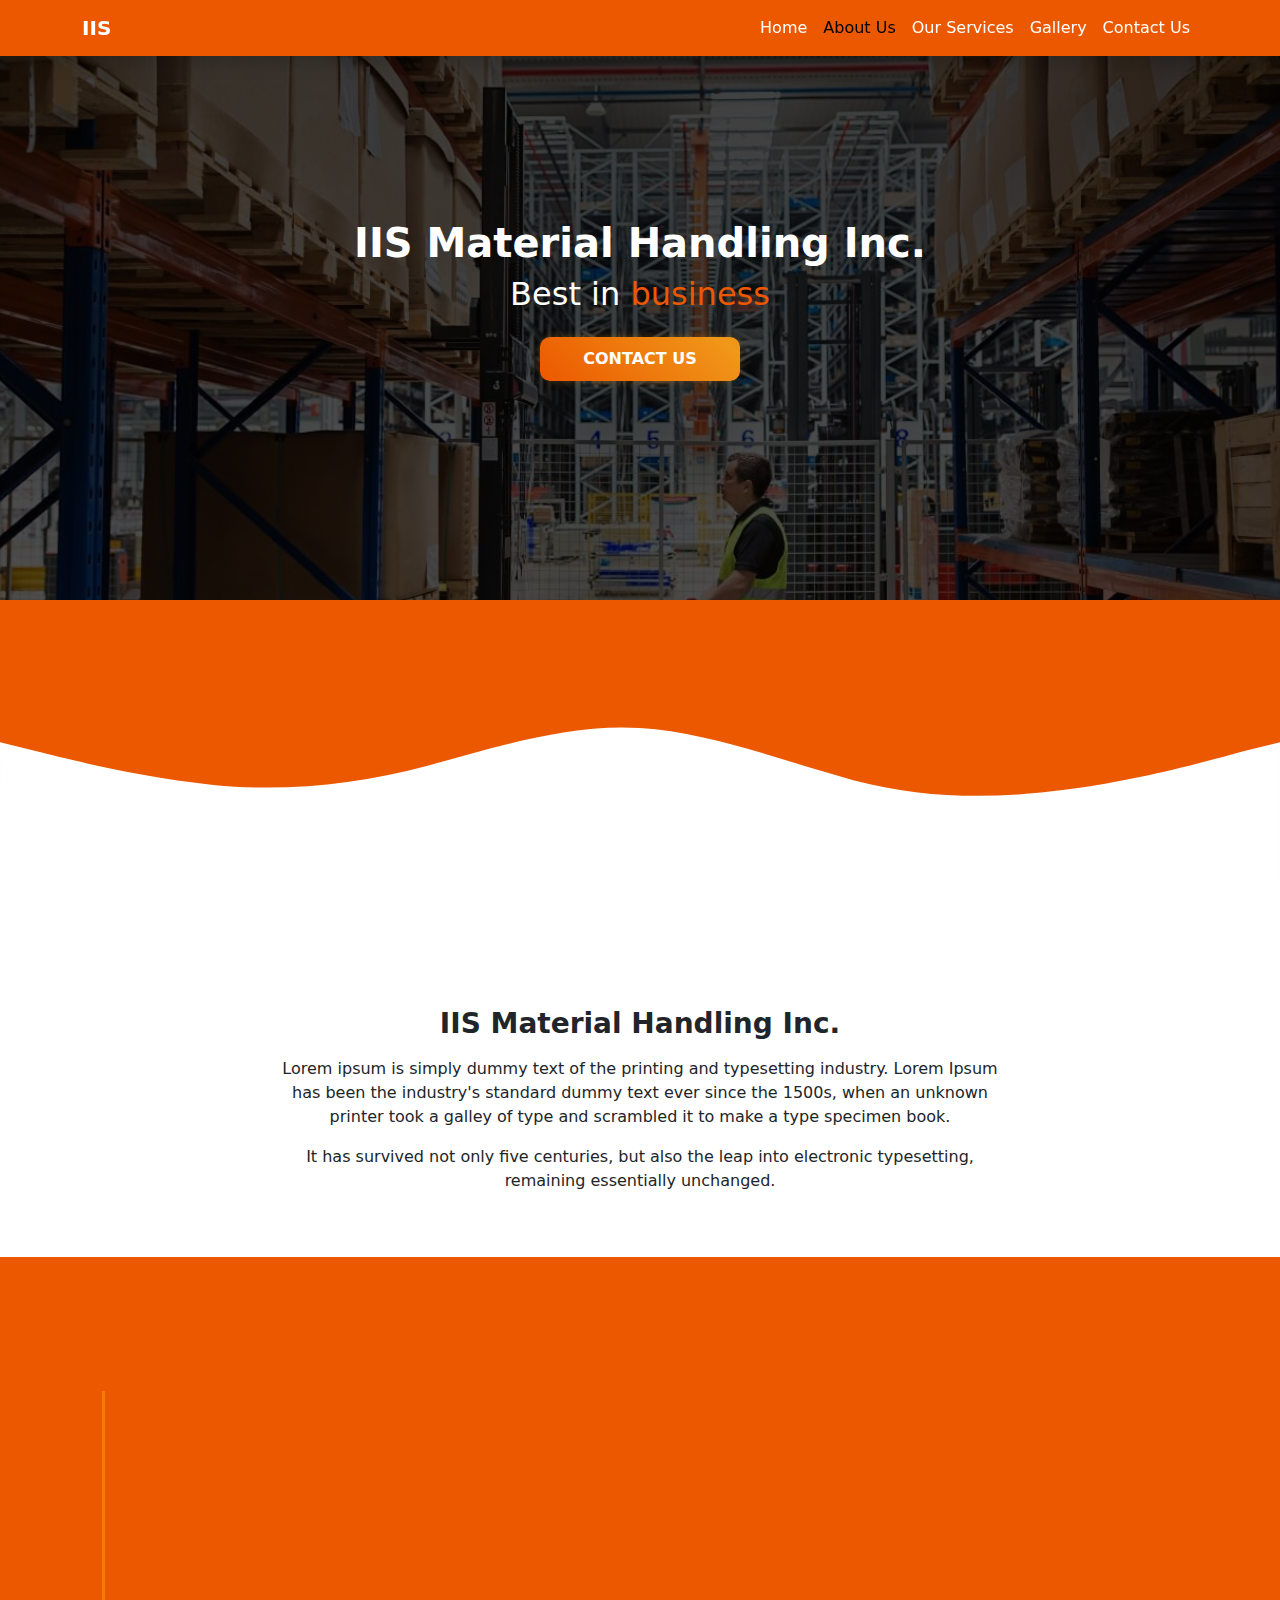
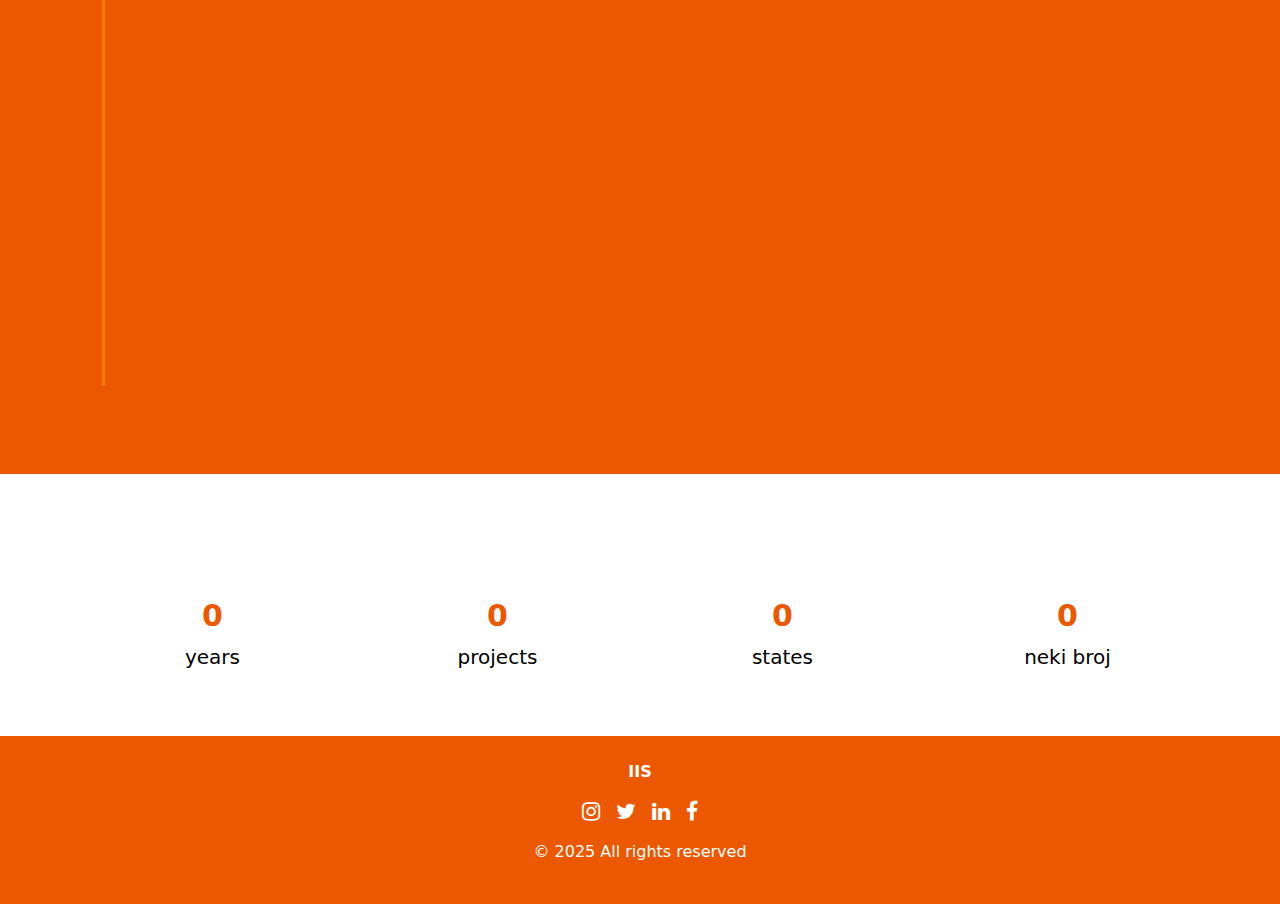
==== about.html @ 19404225 "Added new page about.html, added hrefs on links" ====
<!DOCTYPE html>
<html lang="en">
<head>
    <meta charset="UTF-8">
    <meta name="viewport" content="width=device-width, initial-scale=1.0">
    <title>IIS Material Handling Inc.</title>
    
    <!-- Bootstrap CSS -->
    <link rel="stylesheet" href="https://cdn.jsdelivr.net/npm/bootstrap@5.3.0/dist/css/bootstrap.min.css">
    <link rel="stylesheet" href="assets/style.css">
    <link rel="stylesheet" href="https://cdnjs.cloudflare.com/ajax/libs/font-awesome/4.7.0/css/font-awesome.min.css">
    <link href="https://cdn.jsdelivr.net/npm/aos@2.3.4/dist/aos.css" rel="stylesheet">

</head>
<body>

    <!-- Header sa Bootstrap Navbar -->
    <nav class="navbar navbar-expand-lg shadow fixed-top">
        <div class="container">
            <a class="navbar-brand fw-bold text-white" href="#">IIS</a>
            <button class="navbar-toggler" type="button" data-bs-toggle="collapse" data-bs-target="#navbarNav">
                <span class="navbar-toggler-icon"></span>
            </button>
            <div class="collapse navbar-collapse justify-content-end" id="navbarNav">
                <ul class="navbar-nav d-flex align-items-center">
                    <li class="nav-item"><a class="nav-link" href="index.html">Home</a></li>
                    <li class="nav-item"><a class="nav-link active" href="about.html">About Us</a></li>
                    <li class="nav-item"><a class="nav-link" href="#">Our Services</a></li>
                    <li class="nav-item"><a class="nav-link" href="#">Gallery</a></li>
                    <li class="nav-item"><a class="nav-link" href="#">Contact Us</a></li>
                </ul>
            </div>
        </div>
    </nav>

    <!-- Hero Sekcija -->
    <section id="main" class="d-flex align-items-center text-center text-white">
        <div class="container">
            <h1 class="fw-bold">IIS Material Handling Inc.</h1>
            <h2>Best in <span class="changing-word">business</span></h2>
            <a href="#" class="btn btnNovi mt-4">Contact us</a>

        </div>
    </section>
<!-- Wave container -->
<div class="wave-container">
    <svg viewBox="0 0 1440 320">
        <path fill="#fff" d="M0,160L40,170C80,180,160,200,240,208C320,216,400,208,480,186.7C560,165,640,139,720,144C800,149,880,181,960,202.7C1040,224,1120,224,1200,213.3C1280,203,1360,181,1400,170L1440,160V320H0Z"></path>
    </svg>
</div>

<!-- About Us Section -->
<section id="about-us" class="py-5">
    <div class="container text-center">
        <!-- Naslov sa linijama sa strane -->
        <h2 class="position-relative d-inline-block animated-title">Our Story</h2>


        <div class="row mt-4 justify-content-center">
            <div class="col-11 col-md-10 col-lg-8">
                <h3 class="fw-bold">IIS Material Handling Inc.</h3>
                <p class="mt-3">
                    Lorem ipsum is simply dummy text of the printing and typesetting industry. 
                    Lorem Ipsum has been the industry's standard dummy text ever since the 1500s, 
                    when an unknown printer took a galley of type and scrambled it to make a type specimen book.
                </p>
                <p>
                    It has survived not only five centuries, but also the leap into electronic typesetting, 
                    remaining essentially unchanged.
                </p>
            </div>
        </div>
    </div>
</section>


<!-- Timeline Section -->
<section class="timeline-section py-5 text-white">
    <div class="container">
      <h2 class="position-relative d-inline-block animated-title text-center mb-5">Our Journey</h2>
  
      <div class="timeline">
        <div class="timeline-item" data-aos="fade-up">
          <div class="timeline-icon bg-orange"><i class="fa fa-flag"></i></div>
          <div class="timeline-content glass-card">
            <h4>2008</h4>
            <p>Company founded with a vision to revolutionize material handling.</p>
          </div>
        </div>
  
        <div class="timeline-item" data-aos="fade-up" data-aos-delay="100">
          <div class="timeline-icon bg-orange"><i class="fa fa-rocket"></i></div>
          <div class="timeline-content glass-card">
            <h4>2013</h4>
            <p>First national project completed, expanding reach across multiple states.</p>
          </div>
        </div>
  
        <div class="timeline-item" data-aos="fade-up" data-aos-delay="200">
          <div class="timeline-icon bg-orange"><i class="fa fa-cogs"></i></div>
          <div class="timeline-content glass-card">
            <h4>2020</h4>
            <p>Implemented smart handling systems using the latest technologies.</p>
          </div>
        </div>
  
        <div class="timeline-item" data-aos="fade-up" data-aos-delay="300">
          <div class="timeline-icon bg-orange"><i class="fa fa-trophy"></i></div>
          <div class="timeline-content glass-card">
            <h4>2025</h4>
            <p>Reached 230+ projects in 33 states. Still growing strong.</p>
          </div>
        </div>
      </div>
    </div>
  </section>
  

 

<!-- Sekcija "We grow together" -->
    <section class="our-story py-5 text-center">
        <div class="container">
            <h2 class="position-relative d-inline-block animated-title">We grow together</h2>


            <div class="row mt-4">
                <div class="col-6 col-md-3">
                    <h3 class="counter" data-target="10">0</h3>
                    <p>years</p>
                </div>
                <div class="col-6 col-md-3">
                    <h3 class="counter" data-target="230">0</h3>
                    <p>projects</p>
                </div>
                <div class="col-6 col-md-3">
                    <h3 class="counter" data-target="33">0</h3>
                    <p>states</p>
                </div>
                <div class="col-6 col-md-3">
                    <h3><span class="counter" data-target="69">0</span></h3>
                    <p>neki broj</p>
                </div>
            </div>
        </div>
    </section>

    

    <!-- Footer -->
    <footer class="bg-orange text-white text-center py-4">
        <div class="container">
            <p class="mb-3 fw-bold">IIS</p>
            <div class="d-flex justify-content-center gap-3">
                <a href="#"><i class="fa fa-instagram fa-lg"></i></a>
                <a href="#"><i class="fa fa-twitter fa-lg"></i></a>
                <a href="#"><i class="fa fa-linkedin fa-lg"></i></a>
                <a href="#"><i class="fa fa-facebook fa-lg"></i></a>
            </div>
            <p class="mt-3">&copy; 2025 All rights reserved</p>
        </div>
    </footer>

    <!-- Bootstrap JS + Custom JS -->
    <script src="https://cdn.jsdelivr.net/npm/bootstrap@5.3.0/dist/js/bootstrap.bundle.min.js"></script>
    <script src="main.js"></script>
    <script src="https://cdn.jsdelivr.net/npm/aos@2.3.4/dist/aos.js"></script>
<script>
  AOS.init({
    duration: 800,
    once: true
  });
</script>

</body>
</html>
---- assets/style.css ----
/* Resetovanje margina i paddinga */
* {
    margin: 0;
    padding: 0;
    box-sizing: border-box;
}

nav{
    background-color:#EC5800 !important;
}
.nav-link{
    color: #fff;
}
/* HERO SEKCIJA */
#main {
    height: 600px;
    background: linear-gradient(rgba(0, 0, 0, 0.75), rgba(0, 0, 0, 0.65)), url('img/homepage.jpg') no-repeat center/cover;
    display: flex;
    justify-content: center;
    align-items: center;
    background-attachment: fixed;
}


.changing-word {
    color: #EC5800; /* Boja za animirani tekst */
    transition: opacity 0.5s ease-in-out;
}

.btnNovi{
    background-color: #EC5800;
}

/* CSS */
.btnNovi {
    margin: 0px auto;
    padding: 10px 30px;
    text-align: center;
    text-transform: uppercase;
    transition: 0.5s;
    background-size: 200% auto;
    color: white;
    border-radius: 10px;
    display: block;
    border: 0px;
    font-weight: 700;
    box-shadow: 0px 0px 14px -7px #f09819;
    background-image: linear-gradient(45deg, #EC5800 0%, #F09819  51%, #EC5800  100%);
    cursor: pointer;
    user-select: none;
    -webkit-user-select: none;
    touch-action: manipulation;
    width: 200px;
  }
  
  .btnNovi:hover {
    background-position: right center;
    /* change the direction of the change here */
    color: #fff;
    text-decoration: none;
  }
  
  .btnNovi:active {
    transform: scale(0.95);
  }

/* About Us Section */
#about-us {
    background-color: #fff;
}

#about-us h2 {
    font-size: 28px;
    font-weight: bold;
    color: black;
    text-align: center;
    position: relative;
    display: inline-block;
    padding-bottom: 10px;

}


  #about-us h2::after {
    content: "";
    display: block;
    width: 80%;
    height: 5px;
    background: linear-gradient(to right, #EC5800, #F09819);
    position: absolute;
    bottom: -10px;
    left: 10%;
    border-radius: 5px;
}

/* Wave container */

.wave-container {
    position: relative;
    background: #EC5800;
    overflow: hidden;
    line-height: 0;
}
.wave-container svg {
    display: block;
    width: 100%;
    height: auto;
    margin-bottom: -1px; /* Ključna linija za skidanje linije */
}





/* Sekcija "We grow together" */
.our-story h2 {
    font-size: 28px;
    font-weight: bold;
    color: black;
    text-align: center;
    position: relative;
    display: inline-block;
    padding-bottom: 10px;

    opacity: 0;
    transform: scale(0.8);
    transition: opacity 0.5s ease-out, transform 0.5s ease-out;
}

.our-story h2::after {
    content: "";
    display: block;
    width: 80%;
    height: 5px;
    background: linear-gradient(to right, #EC5800, #F09819);
    position: absolute;
    bottom: -10px;
    left: 10%;
    border-radius: 5px;
}

.our-story h2.visible {
    opacity: 1;
    transform: scale(1);
}
 

.counter {
    font-size: 30px;
    font-weight: bold;
    color: #EC5800;
}

.our-story p {
    font-size: 20px;
    color: black;
    font-weight: 500;
}


/* Start Our Services */

.our-services h2 {
    font-size: 28px;
    font-weight: bold;
    color: black;
    text-align: center;
    position: relative;
    display: inline-block;
    padding-bottom: 10px;

}
  .our-services h2::after {
    content: "";
    display: block;
    width: 80%;
    height: 5px;
    background: linear-gradient(to right, #EC5800, #F09819);
    position: absolute;
    bottom: -10px;
    left: 10%;
    border-radius: 5px;
}

/* Carousel item - definisana visina */
.carousel-item {
    height: 400px;
    position: relative;
}

/* Wrapper koji drži sliku + tekst */
.carousel-image-wrapper {
    position: relative;
    height: 100%;
    width: 100%;
    overflow: hidden;
}

/* Slika u carouselu */
.carousel-image-wrapper img {
    width: 100%;
    height: 100%;
    object-fit: cover;
    display: block;
}

/* Tekst preko slike (staklasti narandžasti blok) */
.h3Block {
    position: absolute;
    bottom: 0;
    left: 0;
    width: 100%;
    margin: 0;
    padding: 20px;
    background-color: rgba(236, 88, 0, 0.6);
    backdrop-filter: blur(5px);
    -webkit-backdrop-filter: blur(5px);
    font-weight: bold;
    font-size: 1.5rem;
    transition: all 0.3s ease-in-out;
    z-index: 2;
}

/* End Our Services */




/* FOOTER */
footer.bg-orange {
    background-color: #EC5800;
}
footer a {
    color: white;
    transition: color 0.3s;
}
footer a:hover {
    color: black;
}

/* START About Us page */

/* Timeline base */
.timeline {
    position: relative;
    border-left: 3px solid #f47c00;
    margin-left: 20px;
    padding-left: 20px;
  }
  .timeline-section {
    min-height: 600px;
    background-color: #EC5800;
}

  
  .timeline-item {
    position: relative;
    margin-bottom: 40px;
    color: black;
  }
  
  .timeline-icon {
    position: absolute;
    left: -15px;
    top: 0;
    width: 40px;
    height: 40px;
    border-radius: 50%;
    color: white;
    display: flex;
    justify-content: center;
    align-items: center;
    font-size: 18px;
    box-shadow: 0 0 15px rgba(236,88,0,0.3);
  }
  
  .timeline-content {
    padding: 20px;
    border-radius: 20px;
    margin-left: 30px;
    position: relative;
    backdrop-filter: blur(10px);
    border: 1px solid rgba(255,255,255,0.2);
  }
  
  .glass-card {
    background: rgba(255, 255, 255, 0.05);
    color: white;
    transition: all 0.3s ease-in-out;
  }
  
  .glass-card:hover {
    background: rgba(255, 255, 255, 0.1);
    transform: scale(1.02);
  }
  

/* END About Us page */




/* Vidljivost naslova */ 

/* Početno skrivanje naslova */
.animated-title {
    opacity: 0;
    transform: translateY(30px); /* Blagi pomak nadole */
    transition: opacity 0.6s ease-out, transform 0.6s ease-out;
}

/* Kada se naslov vidi, postavi mu punu vidljivost */
.animated-title.visible {
    opacity: 1;
    transform: translateY(0);
}
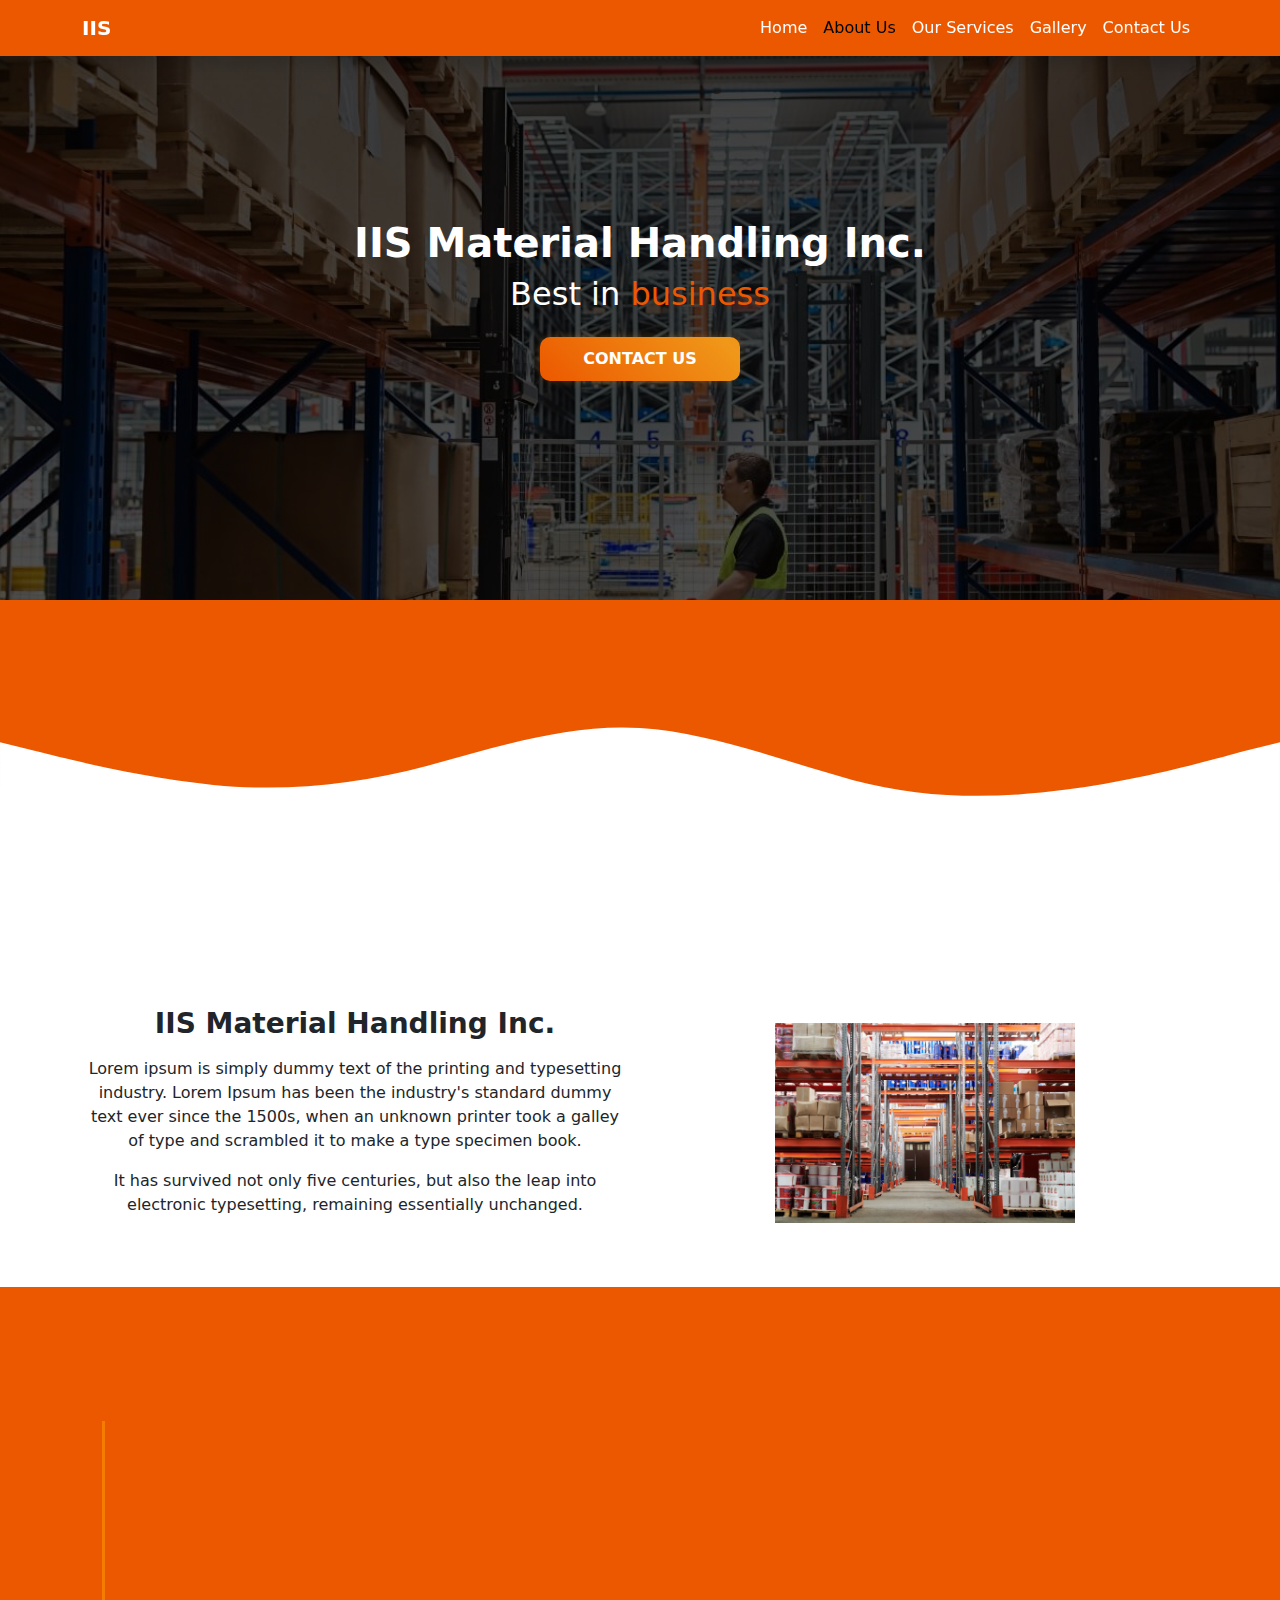
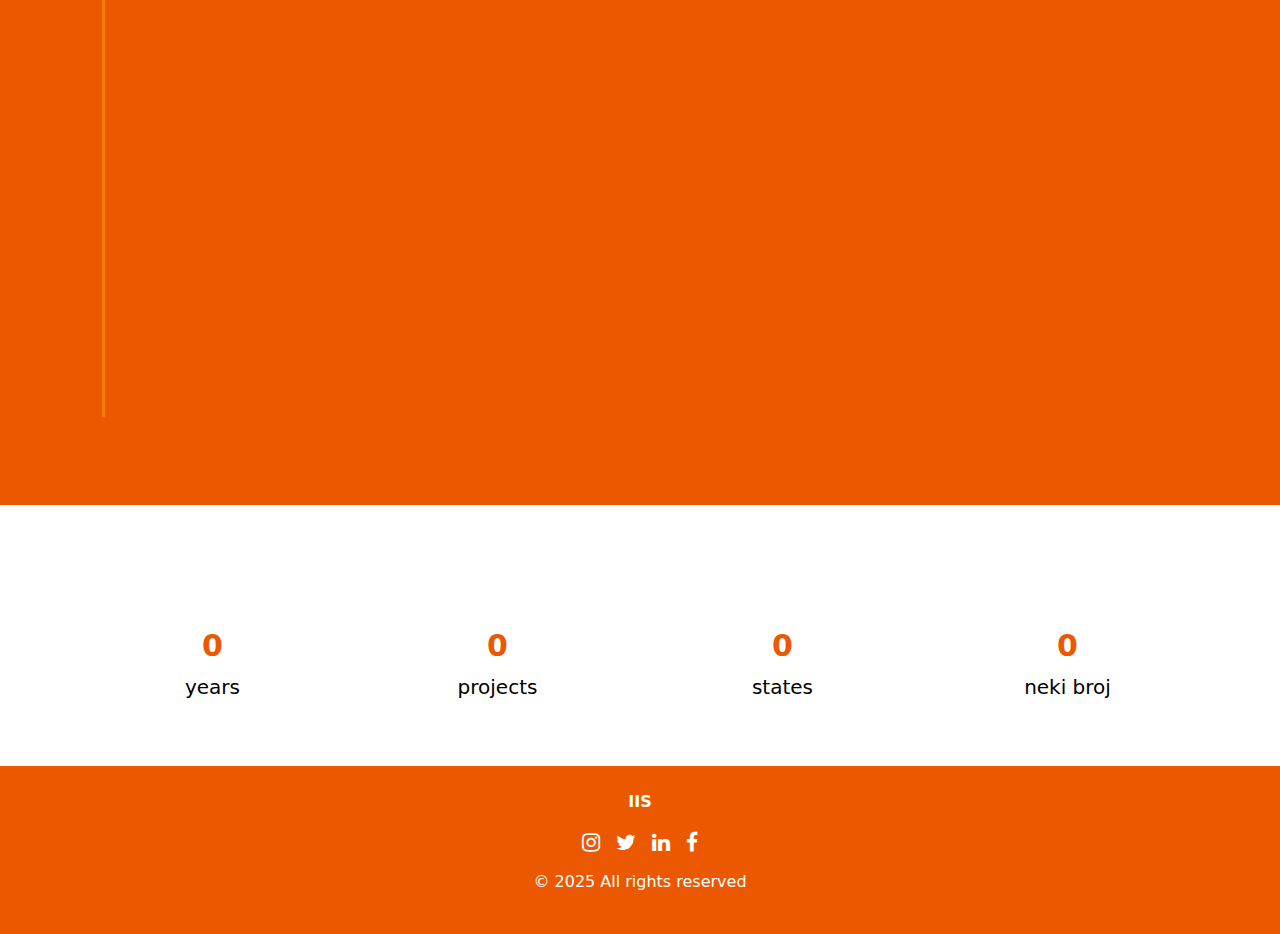
==== commit a7db2abf: "Added img in about.html just for presentation." ====
--- a/about.html
+++ b/about.html
@@ -57,7 +57,7 @@
 
 
         <div class="row mt-4 justify-content-center">
-            <div class="col-11 col-md-10 col-lg-8">
+            <div class="col-11 col-md-6 col-lg-6">
                 <h3 class="fw-bold">IIS Material Handling Inc.</h3>
                 <p class="mt-3">
                     Lorem ipsum is simply dummy text of the printing and typesetting industry. 
@@ -68,6 +68,11 @@
                     It has survived not only five centuries, but also the leap into electronic typesetting, 
                     remaining essentially unchanged.
                 </p>
+            </div>
+            <div class="col-11 col-md-6 col-lg-6 mt-3">
+                <figure class="wp-block-image">
+                    <img src="assets/img/test.jpg" alt="Test" width="300">
+                </figure>
             </div>
         </div>
     </div>
